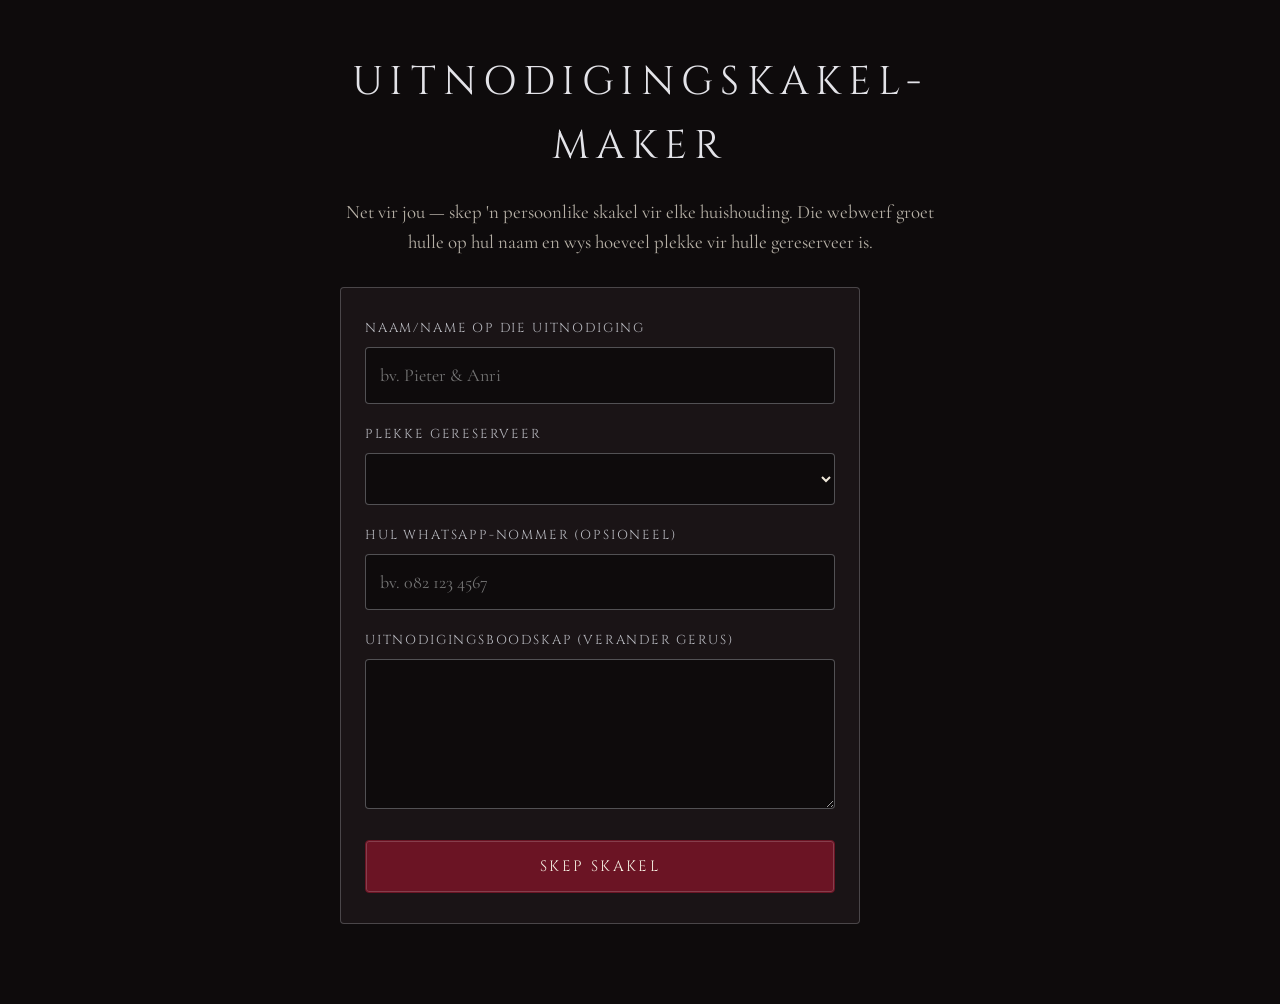
==== invite.html @ c71aa4c7 "Update invite.html" ====
<!DOCTYPE html>
<html lang="af">
<head>
  <meta charset="utf-8">
  <meta name="viewport" content="width=device-width, initial-scale=1">
  <meta name="robots" content="noindex">
  <title>Uitnodigingskakel-maker</title>
  <link href="https://fonts.googleapis.com/css2?family=Cinzel&family=Cormorant+Garamond:ital,wght@0,400;0,600;1,400&display=swap" rel="stylesheet">
  <link rel="stylesheet" href="style.css">
  <style>
    body { background: var(--black); color: var(--text-light); }
    .wrap { max-width: 640px; margin: 0 auto; padding: 50px 20px 80px; }
    textarea { width: 100%; min-height: 150px; padding: 12px; font: inherit; font-size: 17px; color: var(--text-light); background: var(--black); border: 1px solid rgba(185,186,192,.4); border-radius: 4px; }
    .out { margin-top: 26px; padding: 18px; background: var(--black-soft); border: 1px solid rgba(185,186,192,.3); border-radius: 4px; word-break: break-all; }
    .out code { color: var(--silver-lt); font-size: 15px; }
    .row { display: flex; gap: 10px; flex-wrap: wrap; margin-top: 14px; }
    .row .btn { flex: 1 1 200px; font-size: 13px; padding: 13px 16px; }
    .hint { font-size: .9em; opacity: .75; }
    .copied { color: #9fd3ae; min-height: 1.2em; }
  </style>
</head>
<body>
<div class="wrap">
  <h1 class="heading heading--light" style="text-align:center">Uitnodigingskakel-maker</h1>
  <p class="hint" style="text-align:center">Net vir jou — skep 'n persoonlike skakel vir elke huishouding. Die webwerf groet hulle op hul naam en wys hoeveel plekke vir hulle gereserveer is.</p>

  <form id="maker" class="rsvp__form" style="max-width:none;margin-top:24px">
    <label class="field"><span>Naam/name op die uitnodiging</span>
      <input id="m-name" type="text" placeholder="bv. Pieter & Anri" required></label>
    <label class="field"><span>Plekke gereserveer</span>
      <select id="m-seats"></select></label>
    <label class="field"><span>Hul WhatsApp-nommer (opsioneel)</span>
      <input id="m-phone" type="tel" placeholder="bv. 082 123 4567"></label>
    <label class="field"><span>Uitnodigingsboodskap (verander gerus)</span>
      <textarea id="m-msg"></textarea></label>
    <button class="btn" type="submit" style="width:100%">Skep skakel</button>
  </form>

  <div class="out" id="out" hidden>
    <p class="hint" style="margin-top:0">Persoonlike skakel:</p>
    <code id="m-link"></code>
    <div class="row">
      <button class="btn btn--ghost" id="copy-link" type="button">Kopieer skakel</button>
      <button class="btn btn--ghost" id="copy-msg" type="button">Kopieer hele boodskap</button>
      <a class="btn btn--whatsapp" id="send-wa" target="_blank" rel="noopener">Stuur op WhatsApp</a>
    </div>
    <p class="copied" id="copied"></p>
  </div>
</div>

<script src="config.js"></script>
<script>
(function () {
  const C = window.WEDDING;
  Object.entries(C.theme).forEach(([k, v]) =>
    document.documentElement.style.setProperty("--" + k.replace(/([a-z])([A-Z])/g, "$1-$2").toLowerCase(), v));

  const $ = (id) => document.getElementById(id);
  for (let n = 1; n <= (C.rsvp.maxSeatsPerInvite || 6); n++) {
    const o = document.createElement("option"); o.value = n; o.textContent = n; $("m-seats").appendChild(o);
  }
  $("m-seats").value = 2;

  const couple = `${C.couple.partner1} ${C.couple.joiner} ${C.couple.partner2}`;
  $("m-msg").value =
`Liewe {name} 🌹

Ons is so opgewonder om {jou} na ons troue te nooi om ons spesiale dag saam met ons te fier! Ons hoop on {jou} daar te sien, en kan nie wag nie!

Sien al die besonderhede en RSVP hier:
{link}
    
Met baie liefde
Dan & Liandi'
; // ${couple} — ${C.dateText}

  const base = (C.siteUrl || (location.origin + location.pathname.replace(/invite\.html$/, ""))).replace(/\/?$/, "/");
  let finalMsg = "", link = "";

  $("maker").addEventListener("submit", (e) => {
    e.preventDefault();
    const name = $("m-name").value.trim(); if (!name) return;
    const seats = parseInt($("m-seats").value, 10);
    link = `${base}?to=${encodeURIComponent(name)}&seats=${seats}`;
    finalMsg = $("m-msg").value
      .replaceAll("{name}", name)
      .replaceAll("{seatsText}", seats === 1 ? "een plek" : `${seats} plekke`)
      .replaceAll("{jou}", seats === 1 ? "jou" : "julle")
      .replaceAll("{link}", link);
    $("m-link").textContent = link;
    let phone = $("m-phone").value.replace(/\D/g, "");
    if (phone.startsWith("0")) phone = "27" + phone.slice(1);   // SA numbers
    $("send-wa").href = `https://wa.me/${phone}?text=${encodeURIComponent(finalMsg)}`;
    $("out").hidden = false; $("copied").textContent = "";
  });

  const copy = (txt, label) => navigator.clipboard.writeText(txt).then(
    () => $("copied").textContent = label + " gekopieer ✓",
    () => $("copied").textContent = "Kon nie kopieer nie — kies die teks en kopieer dit self.");
  $("copy-link").onclick = () => copy(link, "Skakel");
  $("copy-msg").onclick = () => copy(finalMsg, "Boodskap");
})();
</script>
</body>
</html>
---- style.css ----
/* =====================================================================
   STYLES  ✦  colours & fonts are set in config.js (theme) — these are
   the fallbacks used if config.js is missing.
   ===================================================================== */
:root {
  --ivory: #F4EEE1;
  --ivory-deep: #E8DFCC;
  --black: #0E0B0C;
  --black-soft: #1A1416;
  --burgundy: #6B1424;
  --burgundy-lt: #9B2335;
  --forest: #1F3A2B;
  --forest-lt: #3E6B4F;
  --silver: #B9BAC0;
  --silver-lt: #E3E3E8;
  --text-dark: #231A1C;
  --text-light: #EFE8DA;

  --font-gothic: 'UnifrakturMaguntia', serif;
  --font-display: 'Cinzel', serif;
  --font-script: 'Pinyon Script', cursive;
  --font-body: 'Cormorant Garamond', Georgia, serif;

  /* layout */
  --max-width: 1060px;
  --radius: 4px;
  --section-pad: clamp(64px, 10vw, 120px);
}

* { box-sizing: border-box; }
html { scroll-behavior: smooth; }
body {
  margin: 0;
  font-family: var(--font-body);
  font-size: clamp(18px, 2.1vw, 21px);
  line-height: 1.6;
  color: var(--text-dark);
  background: var(--black);
  -webkit-font-smoothing: antialiased;
  overflow-x: hidden;
}
img { max-width: 100%; display: block; }
a { color: inherit; }
[hidden] { display: none !important; }

/* ---------- shared bits ---------- */
.section {
  position: relative;
  padding: var(--section-pad) 20px;
  text-align: center;
}
.section > * { max-width: var(--max-width); margin-left: auto; margin-right: auto; }
.section--ivory {
  background:
    radial-gradient(ellipse at top, rgba(255,255,255,.55), transparent 60%),
    var(--ivory);
  color: var(--text-dark);
}
.section--dark {
  background:
    radial-gradient(ellipse at 50% 0%, rgba(107,20,36,.22), transparent 55%),
    radial-gradient(ellipse at 50% 100%, rgba(31,58,43,.30), transparent 60%),
    var(--black);
  color: var(--text-light);
}
.section--ivory + .section--ivory { background: var(--ivory); }
.heading {
  font-family: var(--font-display);
  font-weight: 400;
  letter-spacing: .18em;
  text-transform: uppercase;
  font-size: clamp(26px, 4.2vw, 40px);
  margin: 0 auto 14px;
  color: var(--burgundy);
}
.heading--light { color: var(--silver-lt); }
.muted { opacity: .78; font-style: italic; }
.narrow { max-width: 620px !important; }
.note { font-style: italic; max-width: 620px !important; margin-top: 22px; }
.tiny { font-size: .8em; opacity: .7; margin-top: 12px; }

.divider { width: min(340px, 80%); height: 34px; color: var(--burgundy); display: block; margin: 0 auto 28px; }
.divider--silver { color: var(--silver); }

/* ---------- lace edges (scalloped + eyelets) ----------
   add class "lace-top" and/or "lace-bottom" to an ivory section that touches a dark one */
.lace-top::before,
.lace-bottom::after {
  content: "";
  position: absolute; left: 0; right: 0;
  height: 26px;
  max-width: none;
  background:
    radial-gradient(circle at 13px 20px, var(--black) 2.4px, transparent 3px) 0 0 / 26px 26px repeat-x,
    radial-gradient(circle at 13px 26px, var(--ivory) 12.5px, transparent 13px) 0 0 / 26px 26px repeat-x;
  pointer-events: none;
  z-index: 2;
}
.lace-top::before { top: -25px; }
.lace-bottom::after { bottom: -25px; transform: scaleY(-1); }

/* ---------- buttons ---------- */
.btn {
  display: inline-flex; align-items: center; justify-content: center; gap: 10px;
  font-family: var(--font-display);
  letter-spacing: .16em; text-transform: uppercase; font-size: 15px;
  text-decoration: none;
  padding: 15px 30px;
  border: 1px solid var(--burgundy);
  background: var(--burgundy);
  color: var(--ivory);
  border-radius: var(--radius);
  cursor: pointer;
  transition: transform .2s, background .2s, box-shadow .2s;
  box-shadow: 0 0 0 3px transparent, inset 0 0 0 1px rgba(255,255,255,.18);
}
.btn:hover { background: var(--burgundy-lt); transform: translateY(-2px); }
.btn--ghost { background: transparent; color: var(--burgundy); }
.btn--ghost:hover { color: var(--ivory); }
.btn--silver {
  background: transparent; border-color: var(--silver); color: var(--silver-lt);
  margin-top: 26px;
}
.btn--silver:hover { background: rgba(185,186,192,.12); }
.btn--whatsapp { width: 100%; padding: 17px 20px; font-size: 14px; }
.btn-row { display: flex; gap: 14px; justify-content: center; flex-wrap: wrap; margin-top: 26px; }

/* ---------- ornaments ---------- */
.cross-ornament { width: 34px; height: 52px; color: var(--silver); display: block; margin: 8px auto 18px; filter: drop-shadow(0 0 8px rgba(227,227,232,.35)); }
.cross-ornament--sm { width: 26px; height: 40px; }
.spray { position: absolute; width: clamp(150px, 30vw, 340px); height: clamp(150px, 30vw, 340px); pointer-events: none; z-index: 1; opacity: .95; }
.spray--tl { top: -10px; left: -10px; transform: scaleY(-1); }
.spray--br { bottom: -10px; right: -10px; transform: scaleX(-1); }
.spray--rsvp { top: 0; right: -20px; opacity: .35; transform: scaleX(-1) scaleY(-1); width: 220px; height: 220px; }
.rose-mini { width: 54px; height: 54px; display: block; margin: 0 auto 12px; }

/* ---------- HERO ---------- */
.hero {
  position: relative;
  min-height: 100svh;
  display: grid; place-items: center;
  text-align: center;
  color: var(--text-light);
  padding: 90px 22px 70px;
  overflow: hidden;
  background: var(--black);
}
.hero__bg {
  position: absolute; inset: 0;
  background-size: cover; background-position: center;
  filter: grayscale(.2) contrast(1.05);
}
.hero__bg::after {
  content: ""; position: absolute; inset: 0;
  background:
    radial-gradient(ellipse at center,
    rgb(14 11 12 / .30) 30%, // .x is the intensity, x% is the position.
    rgb(14 11 12 / .65) 70%),
    linear-gradient(to bottom, transparent 75%, var(--black)); // x% is where the img starts fading to black.
}
/*.hero__inner { text-shadow: 0 1px 14px rgba(14,11,12,.75); }*/
.hero__inner { position: relative; z-index: 2; max-width: 720px; animation: rise 1.6s ease both; }
.greeting { font-family: var(--font-display); letter-spacing: .14em; font-size: .9em; color: var(--silver-lt); margin: 0 0 10px; }
.monogram { font-family: var(--font-gothic); font-size: clamp(34px, 6vw, 52px); color: var(--silver-lt); line-height: 1; text-shadow: 0 0 18px rgba(227,227,232,.25); }
.intro { font-style: italic; font-size: clamp(18px, 2.4vw, 22px); max-width: 560px; margin: 0 auto 10px; opacity: .92; }
.names {
  font-family: var(--font-script);
  font-weight: 400;
  font-size: clamp(56px, 12vw, 116px);
  line-height: 1.05;
  margin: 14px 0 10px;
  color: var(--ivory);
  text-shadow: 0 2px 30px rgba(155,35,53,.55);
}
.names span { display: inline-block; }
.joiner { color: var(--burgundy-lt); font-size: .7em; margin: 0 .15em; }
.hero__date { font-family: var(--font-display); letter-spacing: .24em; text-transform: uppercase; font-size: clamp(14px, 1.9vw, 17px); margin: 4px 0; }
.hero__place { font-style: italic; margin: 0; opacity: .8; }

.countdown { display: flex; justify-content: center; gap: clamp(10px, 3vw, 26px); margin-top: 30px; }
.countdown div {
  min-width: 64px; padding: 10px 6px;
  border: 1px solid rgba(185,186,192,.4);
  border-radius: 40px 40px 4px 4px; /* gothic arch */
  background: rgba(14,11,12,.4);
}
.countdown span { display: block; font-family: var(--font-display); font-size: clamp(22px, 4vw, 32px); color: var(--ivory); }
.countdown small { font-size: 11px; letter-spacing: .16em; text-transform: uppercase; opacity: .7; }

.scroll-hint { position: absolute; bottom: 14px; left: 50%; transform: translateX(-50%); z-index: 2; color: var(--silver); text-decoration: none; font-size: 32px; animation: bob 2.2s ease-in-out infinite; }

/* floating rose petals */
.petals { position: absolute; inset: 0; z-index: 1; pointer-events: none; }
.petal {
  position: absolute; top: -40px;
  width: 14px; height: 18px;
  background: radial-gradient(circle at 30% 30%, var(--burgundy-lt), var(--burgundy));
  border-radius: 80% 0 80% 0;
  opacity: .75;
  animation: fall linear infinite;
}

/* ---------- NAV ---------- */
.nav {
  position: sticky; top: 0; z-index: 20;
  display: flex; justify-content: center; gap: clamp(12px, 4vw, 36px); flex-wrap: wrap;
  padding: 12px 10px;
  background: rgba(14,11,12,.92);
  backdrop-filter: blur(6px);
  border-bottom: 1px solid rgba(185,186,192,.25);
}
.nav a { color: var(--silver-lt); text-decoration: none; font-family: var(--font-display); font-size: 12px; letter-spacing: .18em; text-transform: uppercase; }
.nav a:hover { color: var(--ivory); }
@media (max-width: 520px) {
  .nav { flex-wrap: nowrap; justify-content: flex-start; overflow-x: auto; gap: 18px; padding: 12px 16px; scrollbar-width: none; }
  .nav::-webkit-scrollbar { display: none; }
  .nav a { flex: none; font-size: 11px; }
}

/* ---------- SCRIPTURE ---------- */
.scripture blockquote { margin: 0 auto; max-width: 760px; }
.scripture blockquote p { font-size: clamp(24px, 3.6vw, 34px); font-style: italic; line-height: 1.35; margin: 0 0 12px; color: var(--text-dark); }
.scripture cite { font-family: var(--font-display); font-style: normal; letter-spacing: .2em; font-size: 13px; text-transform: uppercase; color: var(--burgundy); }
.faith-line { margin-top: 28px; color: var(--forest); }

/* ---------- STORY ---------- */
.story__grid { display: grid; grid-template-columns: 1fr; gap: 40px; align-items: center; text-align: left; }
.story__grid .heading { text-align: left; }
.story__text p { margin: 0 0 1em; }
.story__text p:first-child::first-letter { font-family: var(--font-gothic); font-size: 3.2em; float: left; line-height: .9; padding: 4px 8px 0 0; color: var(--burgundy); }
@media (min-width: 760px) { .story__grid { grid-template-columns: 5fr 6fr; gap: 64px; } }

/* frames */
.frame { position: relative; margin: 0; padding: 10px; border: 1px solid var(--silver); background: var(--ivory-deep); box-shadow: 0 18px 40px rgba(14,11,12,.18); }
.frame::after { content: ""; position: absolute; inset: 4px; border: 1px solid rgba(107,20,36,.3); pointer-events: none; }
.frame img { width: 100%; height: 100%; object-fit: cover; }
.frame--arch, .frame--arch img { border-radius: 999px 999px 6px 6px; }
.frame--arch { aspect-ratio: 4 / 5; max-width: 420px; margin: 0 auto; }
.frame--arch::after { border-radius: 999px 999px 4px 4px; }

/* ---------- DETAILS ---------- */
.cards { display: grid; grid-template-columns: repeat(auto-fit, minmax(220px, 1fr)); gap: 20px; }
.card {
  padding: 30px 22px 26px;
  background: linear-gradient(180deg, rgba(255,255,255,.035), rgba(255,255,255,0)), var(--black-soft);
  border: 1px solid rgba(185,186,192,.28);
  border-radius: 90px 90px 6px 6px; /* gothic window */
  position: relative;
}
.card h3 { font-family: var(--font-display); font-weight: 400; letter-spacing: .2em; text-transform: uppercase; font-size: 15px; color: var(--silver); margin: 18px 0 12px; }
.card p { margin: 0 0 6px; }
.swatches { display: flex; gap: 8px; justify-content: center; margin-top: 14px; }
.swatches span { width: 22px; height: 22px; border-radius: 50%; border: 1px solid rgba(185,186,192,.6); }

/* ---------- VENUE ---------- */
.venue__name { font-family: var(--font-display); letter-spacing: .12em; font-size: 1.1em; margin: 0; }
.map { margin: 28px auto 0; aspect-ratio: 16 / 10; max-height: 440px; padding: 8px; }
.map iframe { width: 100%; height: 100%; border: 0; filter: grayscale(.5) sepia(.15); }

/* ---------- GALLERY ---------- */
.gallery__grid { columns: 2 160px; column-gap: 14px; }
.gallery__grid figure { margin: 0 0 14px; break-inside: avoid; border: 1px solid rgba(185,186,192,.35); padding: 6px; background: var(--black-soft); }
.gallery__grid img { width: 100%; transition: transform .5s, filter .5s; filter: grayscale(.15); }
.gallery__grid figure:hover img { filter: none; }
@media (min-width: 760px) { .gallery__grid { columns: 3; } }

/* ---------- FAQ ---------- */
.registry + .faq { padding-top: 20px; }
.faq__list { max-width: 720px !important; text-align: left; }
.faq details { border-bottom: 1px solid rgba(107,20,36,.25); padding: 14px 4px; }
.faq summary { cursor: pointer; font-family: var(--font-display); letter-spacing: .06em; color: var(--burgundy); list-style: none; display: flex; justify-content: space-between; gap: 16px; }
.faq summary::-webkit-details-marker { display: none; }
.faq summary::after { content: "✠"; color: var(--forest); transition: transform .3s; }
.faq details[open] summary::after { transform: rotate(45deg); }
.faq details p { margin: 10px 0 4px; }

/* ---------- RSVP ---------- */
.rsvp { overflow: hidden; }
.seats-note { font-size: 1.1em; color: var(--silver-lt); margin: 12px auto 0; }
.seats-note strong { color: var(--ivory); font-weight: 600; }
.rsvp__form {
  max-width: 520px !important; margin-top: 30px !important;
  text-align: left;
  padding: 30px 24px;
  background: var(--black-soft);
  border: 1px solid rgba(185,186,192,.3);
  border-radius: var(--radius);
  position: relative; z-index: 2;
}
.field { display: block; margin-bottom: 20px; }
.field span, .choice legend { display: block; font-family: var(--font-display); font-size: 13px; letter-spacing: .14em; text-transform: uppercase; color: var(--silver); margin-bottom: 8px; }
.field em { text-transform: none; letter-spacing: 0; opacity: .7; }
.field input, .field select {
  width: 100%; padding: 13px 14px;
  font: inherit; font-size: 18px;
  color: var(--text-light);
  background: var(--black);
  border: 1px solid rgba(185,186,192,.4);
  border-radius: var(--radius);
}
.field input:focus, .field select:focus { outline: 2px solid var(--burgundy-lt); outline-offset: 1px; }
.choice { border: 0; padding: 0; margin: 0 0 20px; display: grid; grid-template-columns: 1fr 1fr; gap: 10px; }
.choice legend { grid-column: 1 / -1; padding: 0; }
.choice label { position: relative; cursor: pointer; }
.choice input { position: absolute; opacity: 0; }
.choice label span {
  display: block; text-align: center; padding: 14px 8px;
  border: 1px solid rgba(185,186,192,.4); border-radius: var(--radius);
  font-style: italic; transition: all .2s;
}
.choice input:checked + span { background: var(--burgundy); border-color: var(--burgundy-lt); color: var(--ivory); }
.choice input:focus-visible + span { outline: 2px solid var(--silver); }
.form-error { color: #f0a3ad; min-height: 1.2em; margin: 0 0 10px; font-size: .9em; }

/* ---------- FOOTER ---------- */
.footer { background: var(--black); color: var(--text-light); text-align: center; padding: 50px 20px 60px; border-top: 1px solid rgba(185,186,192,.2); }
.footer p { margin: 4px 0; }
.footer__names { font-family: var(--font-script); font-size: 42px; color: var(--ivory); }

/* ---------- animations ---------- */
@keyframes rise { from { opacity: 0; transform: translateY(18px); } to { opacity: 1; transform: none; } }
@keyframes bob { 50% { transform: translate(-50%, 6px); } }
@keyframes fall {
  0%   { transform: translate(0, 0) rotate(0deg); }
  100% { transform: translate(var(--drift, 60px), 110vh) rotate(540deg); }
}
.reveal { opacity: 0; transform: translateY(24px); transition: opacity 1s ease, transform 1s ease; }
.reveal.is-visible { opacity: 1; transform: none; }
@media (prefers-reduced-motion: reduce) {
  *, *::before, *::after { animation: none !important; transition: none !important; }
  .reveal { opacity: 1; transform: none; }
}

/* ---------- dark overlay on photos ----------
   --image-overlay: 0 = no overlay, 0.15 = slight, 0.3 = moody, 0.5 = very dark
   (the actual amount is set in config.js → theme → imageOverlay) */
:root { --image-overlay: 0.15; }

.frame img,
.gallery__grid img {
  filter: brightness(calc(1 - var(--image-overlay)));
}

/* gallery photos lighten up slightly when hovered (on computers) */
.gallery__grid figure:hover img {
  filter: brightness(calc(1 - var(--image-overlay) / 2));
}
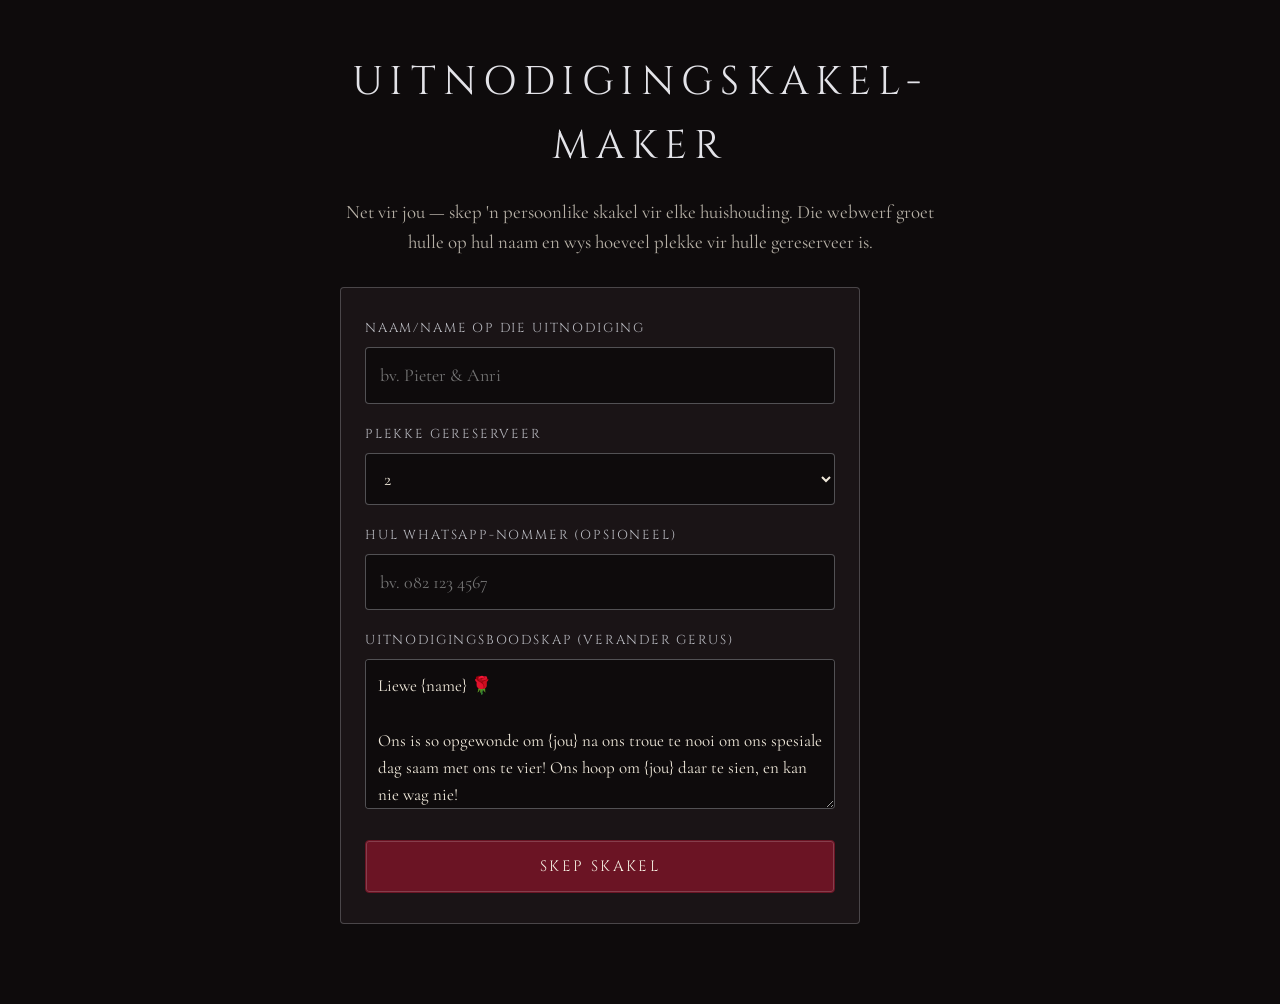
==== commit 196b5c0c: "Update invite.html" ====
--- a/invite.html
+++ b/invite.html
@@ -65,13 +65,15 @@
   $("m-msg").value =
 `Liewe {name} 🌹
 
-Ons is so opgewonder om {jou} na ons troue te nooi om ons spesiale dag saam met ons te fier! Ons hoop on {jou} daar te sien, en kan nie wag nie!
+Ons is so opgewonde om {jou} na ons troue te nooi om ons spesiale dag saam met ons te vier! Ons hoop om {jou} daar te sien, en kan nie wag nie!
+
+Ons viering is klein en intiem, so ons vra vriendelik dat slegs die gaste wat hier genoem word, bywoon.
 
 Sien al die besonderhede en RSVP hier:
 {link}
     
 Met baie liefde
-Dan & Liandi'
+Dan & Liandi`
 ; // ${couple} — ${C.dateText}
 
   const base = (C.siteUrl || (location.origin + location.pathname.replace(/invite\.html$/, ""))).replace(/\/?$/, "/");
--- a/style.css
+++ b/style.css
@@ -154,9 +154,9 @@
   content: ""; position: absolute; inset: 0;
   background:
     radial-gradient(ellipse at center,
-    rgb(14 11 12 / .30) 30%, // .x is the intensity, x% is the position.
-    rgb(14 11 12 / .65) 70%),
-    linear-gradient(to bottom, transparent 75%, var(--black)); // x% is where the img starts fading to black.
+    rgb(14 11 12 / .30) 20%, /* .x is the intensity, x% is the position.*/
+    rgb(14 11 12 / .75) 70%),
+    linear-gradient(to bottom, transparent 75%, var(--black)); /* x% is where the img starts fading to black.*/
 }
 /*.hero__inner { text-shadow: 0 1px 14px rgba(14,11,12,.75); }*/
 .hero__inner { position: relative; z-index: 2; max-width: 720px; animation: rise 1.6s ease both; }
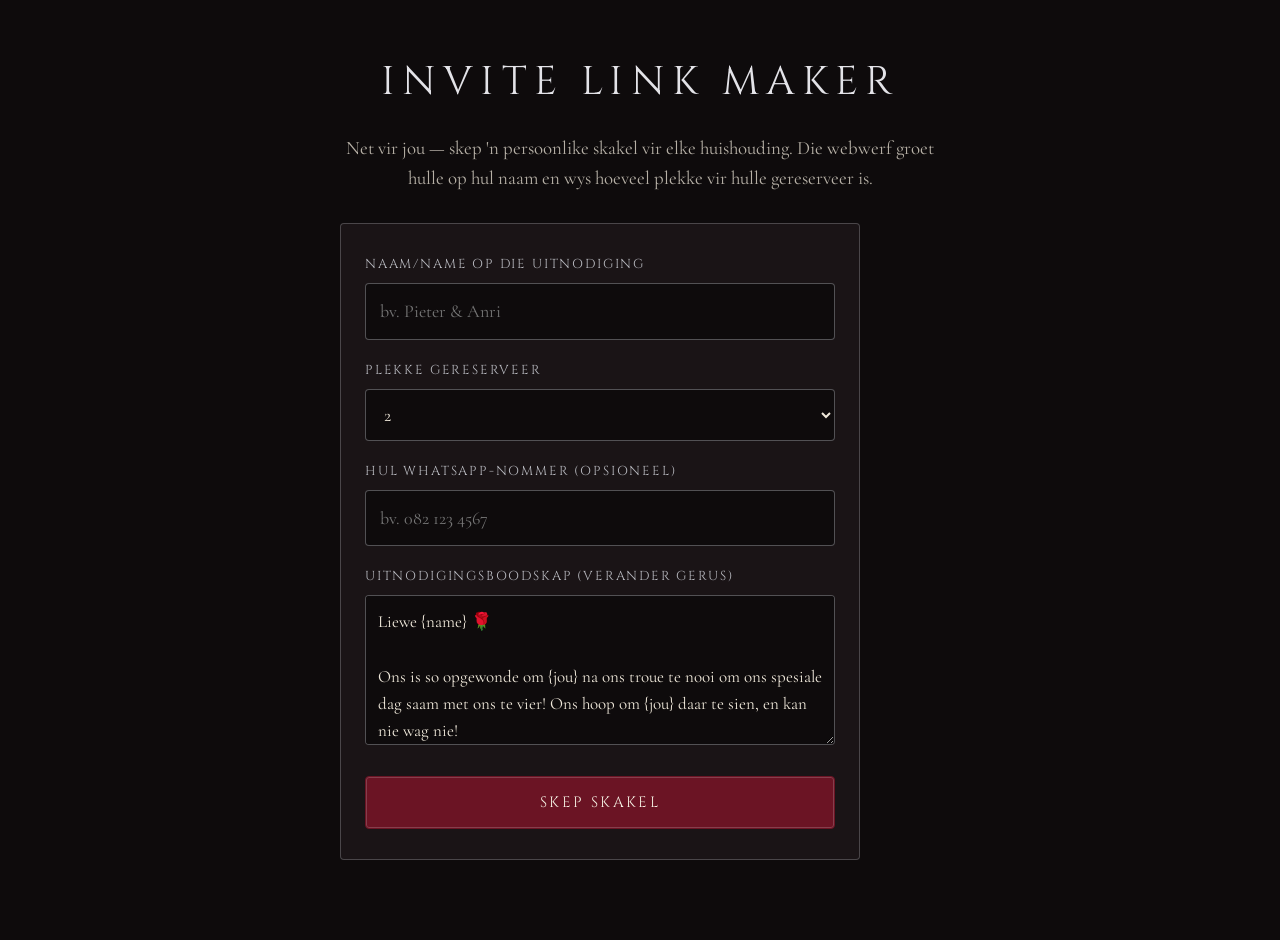
==== commit 1823c5bd: "Update invite.html" ====
--- a/invite.html
+++ b/invite.html
@@ -4,7 +4,7 @@
   <meta charset="utf-8">
   <meta name="viewport" content="width=device-width, initial-scale=1">
   <meta name="robots" content="noindex">
-  <title>Uitnodigingskakel-maker</title>
+  <title>Invite link maker</title>
   <link href="https://fonts.googleapis.com/css2?family=Cinzel&family=Cormorant+Garamond:ital,wght@0,400;0,600;1,400&display=swap" rel="stylesheet">
   <link rel="stylesheet" href="style.css">
   <style>
@@ -21,7 +21,7 @@
 </head>
 <body>
 <div class="wrap">
-  <h1 class="heading heading--light" style="text-align:center">Uitnodigingskakel-maker</h1>
+  <h1 class="heading heading--light" style="text-align:center">Invite link maker</h1>
   <p class="hint" style="text-align:center">Net vir jou — skep 'n persoonlike skakel vir elke huishouding. Die webwerf groet hulle op hul naam en wys hoeveel plekke vir hulle gereserveer is.</p>
 
   <form id="maker" class="rsvp__form" style="max-width:none;margin-top:24px">
@@ -73,7 +73,7 @@
 {link}
     
 Met baie liefde
-Dan & Liandi`
+Dan & Liandi ❤️🖤`
 ; // ${couple} — ${C.dateText}
 
   const base = (C.siteUrl || (location.origin + location.pathname.replace(/invite\.html$/, ""))).replace(/\/?$/, "/");
--- a/style.css
+++ b/style.css
@@ -154,9 +154,9 @@
   content: ""; position: absolute; inset: 0;
   background:
     radial-gradient(ellipse at center,
-    rgb(14 11 12 / .30) 20%, /* .x is the intensity, x% is the position.*/
-    rgb(14 11 12 / .75) 70%),
-    linear-gradient(to bottom, transparent 75%, var(--black)); /* x% is where the img starts fading to black.*/
+    rgb(14 11 12 / .60) 0%,    /* centre darkness (behind your names) */ /* .x is the intensity, x% is the position.*/
+    rgb(14 11 12 / .85) 75%),  /* edge darkness */
+    linear-gradient(to bottom, transparent 60%, var(--black)); /* fade into black at the bottom */ /* x% is where the img starts fading to black.*/
 }
 /*.hero__inner { text-shadow: 0 1px 14px rgba(14,11,12,.75); }*/
 .hero__inner { position: relative; z-index: 2; max-width: 720px; animation: rise 1.6s ease both; }
@@ -317,6 +317,21 @@
 .footer p { margin: 4px 0; }
 .footer__names { font-family: var(--font-script); font-size: 42px; color: var(--ivory); }
 
+/* ---------- footer cross: back to top ---------- */
+.to-top {
+  display: block;
+  width: fit-content;
+  margin: 0 auto;
+  padding: 6px;          /* bigger tap area for fingers */
+  transition: transform .3s;
+}
+.to-top .cross-ornament { transition: color .3s, filter .3s; }
+.to-top:hover { transform: translateY(-4px); }
+.to-top:hover .cross-ornament {
+  color: var(--ivory);
+  filter: drop-shadow(0 0 12px rgba(227,227,232,.7));
+}
+
 /* ---------- animations ---------- */
 @keyframes rise { from { opacity: 0; transform: translateY(18px); } to { opacity: 1; transform: none; } }
 @keyframes bob { 50% { transform: translate(-50%, 6px); } }
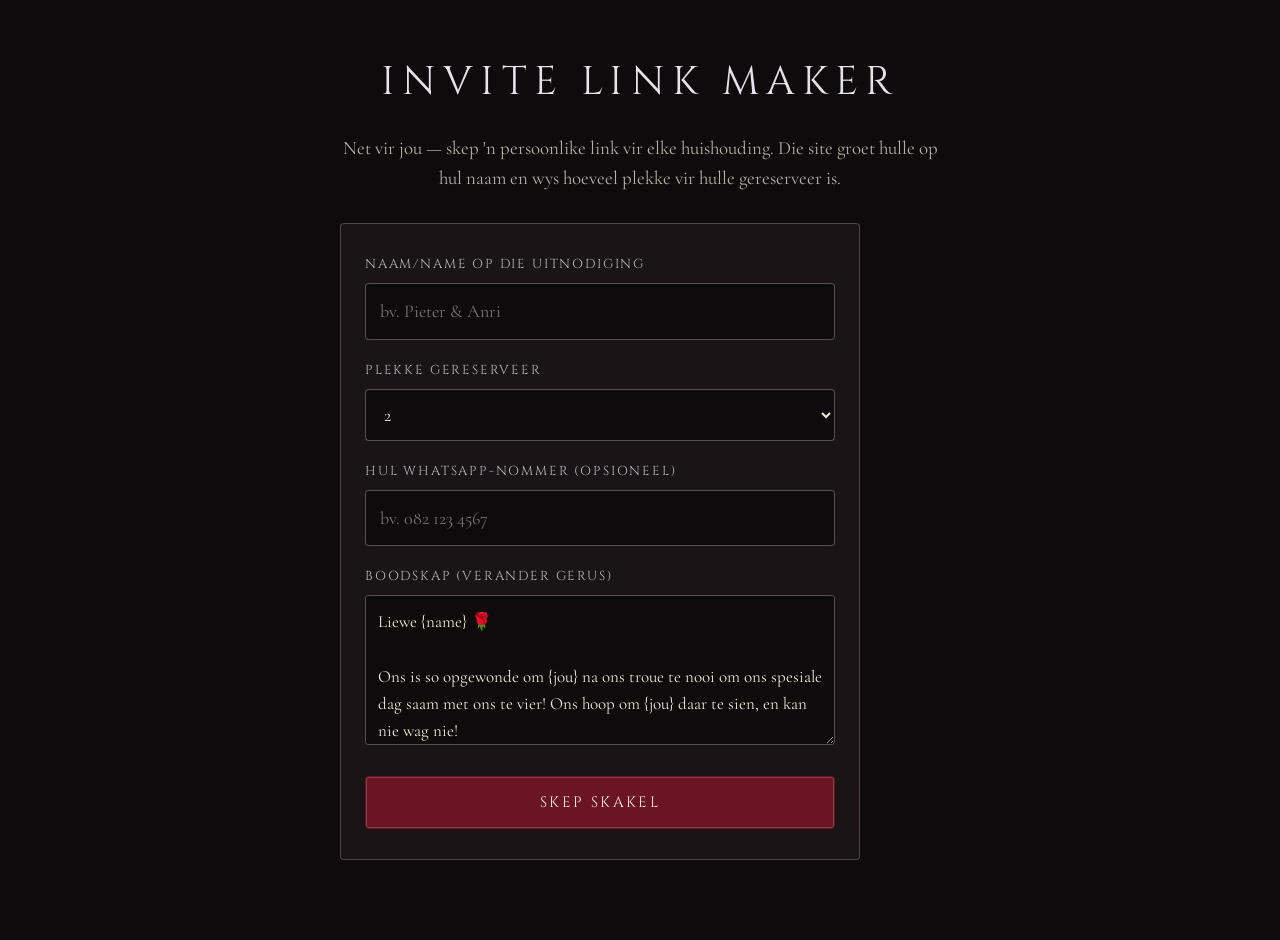
==== commit 31b6dd1e: "Update invite.html" ====
--- a/invite.html
+++ b/invite.html
@@ -22,7 +22,7 @@
 <body>
 <div class="wrap">
   <h1 class="heading heading--light" style="text-align:center">Invite link maker</h1>
-  <p class="hint" style="text-align:center">Net vir jou — skep 'n persoonlike skakel vir elke huishouding. Die webwerf groet hulle op hul naam en wys hoeveel plekke vir hulle gereserveer is.</p>
+  <p class="hint" style="text-align:center">Net vir jou — skep 'n persoonlike link vir elke huishouding. Die site groet hulle op hul naam en wys hoeveel plekke vir hulle gereserveer is.</p>
 
   <form id="maker" class="rsvp__form" style="max-width:none;margin-top:24px">
     <label class="field"><span>Naam/name op die uitnodiging</span>
@@ -31,7 +31,7 @@
       <select id="m-seats"></select></label>
     <label class="field"><span>Hul WhatsApp-nommer (opsioneel)</span>
       <input id="m-phone" type="tel" placeholder="bv. 082 123 4567"></label>
-    <label class="field"><span>Uitnodigingsboodskap (verander gerus)</span>
+    <label class="field"><span>Boodskap (verander gerus)</span>
       <textarea id="m-msg"></textarea></label>
     <button class="btn" type="submit" style="width:100%">Skep skakel</button>
   </form>
